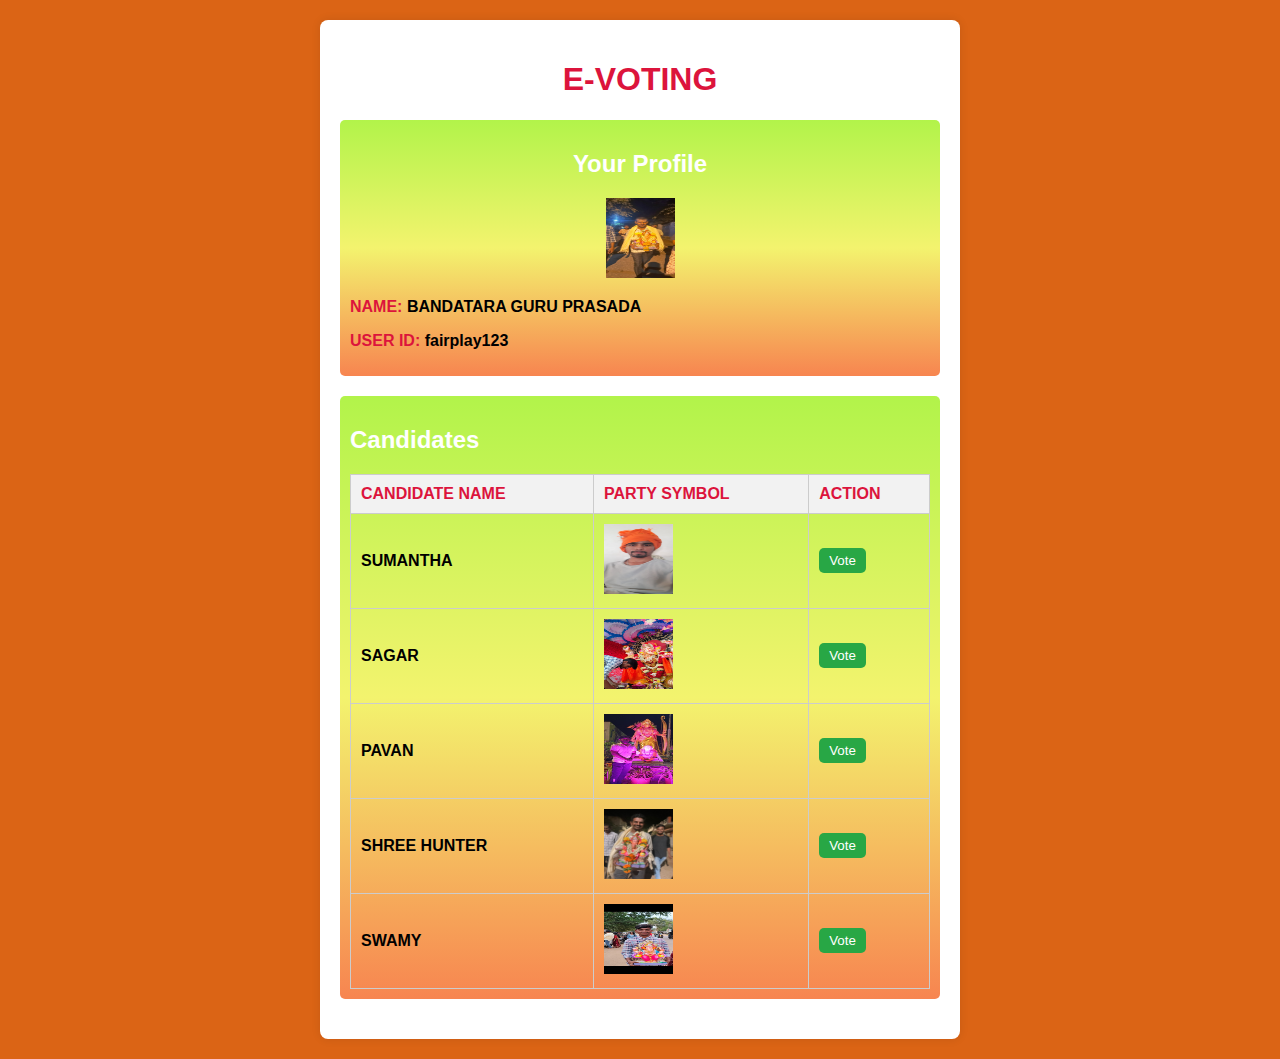
==== index.html @ 4a8f62be "first commit" ====
<!DOCTYPE html>
<html lang="en">
<head>
    <meta charset="UTF-8">
    <meta name="viewport" content="width=device-width, initial-scale=1.0">
    <title>E-Voting App</title>
    <link rel="stylesheet" href="index.css">
</head>
<body>
    <div class="container">
        <h1 class="A">E-Voting</h1>
        
        <div class="profile">
            <center>
                <h2>Your Profile</h2>
                <img src="WhatsApp Image 2024-09-19 at 10.34.49 PM.jpeg" width="69" height="80"  class="profile-image"> 
            </center>
            <p><strong class="A">Name:</strong><strong> BANDATARA GURU PRASADA</strong></p>
            <p><strong class="A">User ID:</strong><strong> fairplay123</strong></p>
        </div>

        <div class="candidates">
            <h2>Candidates</h2>
            <table>
                <thead>
                    <tr>
                        <th class="A">Candidate Name</th>
                        <th class="A">Party Symbol</th>
                        <th class="A">Action</th>
                    </tr>
                </thead>
                <tbody>
                    <tr>
                        <td><strong>SUMANTHA</strong></td>
                        <td><img src="WhatsApp Image 2024-09-19 at 10.32.25 PM.jpeg" width="69" height="70" class="party-symbol"></td>
                        <td><button>Vote</button></td>
                    </tr>
                    <tr>
                        <td><strong>SAGAR</strong></td>
                        <td><img src="WhatsApp Image 2024-09-19 at 10.32.44 PM.jpeg" width="69" height="70" class="party-symbol"></td>
                        <td><button>Vote</button></td>
                    </tr>
                    <tr>
                        <td><strong>PAVAN</strong></td>
                        <td><img src="WhatsApp Image 2024-09-19 at 10.33.11 PM.jpeg" width="69" height="70" class="party-symbol"></td>
                        <td><button>Vote</button></td>
                    </tr>
                    <tr>
                        <td><strong>SHREE HUNTER</strong></td>
                        <td><img src="WhatsApp Image 2024-09-19 at 10.33.08 PM.jpeg" width="69" height="70" class="party-symbol"></td>
                        <td><button>Vote</button></td>
                    </tr>
                    <tr>
                        <td><strong>SWAMY</strong></td>
                        <td><img src="WhatsApp Image 2024-09-19 at 10.32.11 PM.jpeg" width="69" height="70" class="party-symbol"></td>
                        <td><button>Vote</button></td>
                    </tr>
                </tbody>
            </table>
        </div>
    </div>

 
</body>
</html>
---- index.css ----
body {
    font-family: Arial, sans-serif;
    background-color: #db6415;
    margin: 0;
    padding: 20px;
}

.container {
    max-width: 600px;
    margin: auto;
    background: white;
    padding: 20px;
    border-radius: 8px;
    box-shadow: 0 0 10px rgba(0, 0, 0, 0.1);
}

h1 {
    text-align: center;
    color: #333;
}

.profile, .candidates {
    margin-bottom: 20px;
    border-radius: 5px;
    padding: 10px;
    background: linear-gradient(rgb(178, 243, 74), rgb(243, 243, 110), rgb(247, 133, 80)); /* Rainbow gradient */
    color: white; /* Change text color for better visibility */
}

table {
    width: 100%;
    border-collapse: collapse;
}

th, td {
    padding: 10px;
    text-align: left;
    border: 1px solid #ccc;
}

th {
    background-color: #f2f2f2;
}

button {
    background-color: #28a745;
    color: white;
    border: none;
    border-radius: 5px;
    padding: 5px 10px;
    cursor: pointer;
}

button:hover {
    background-color: brown;
    color: #28a745;
}

button:disabled {
    background-color: #ccc;
    cursor: not-allowed;
}

.A {
    color: crimson;
    text-transform: uppercase;
}

strong{
    color: black;
    justify-content: center;
}
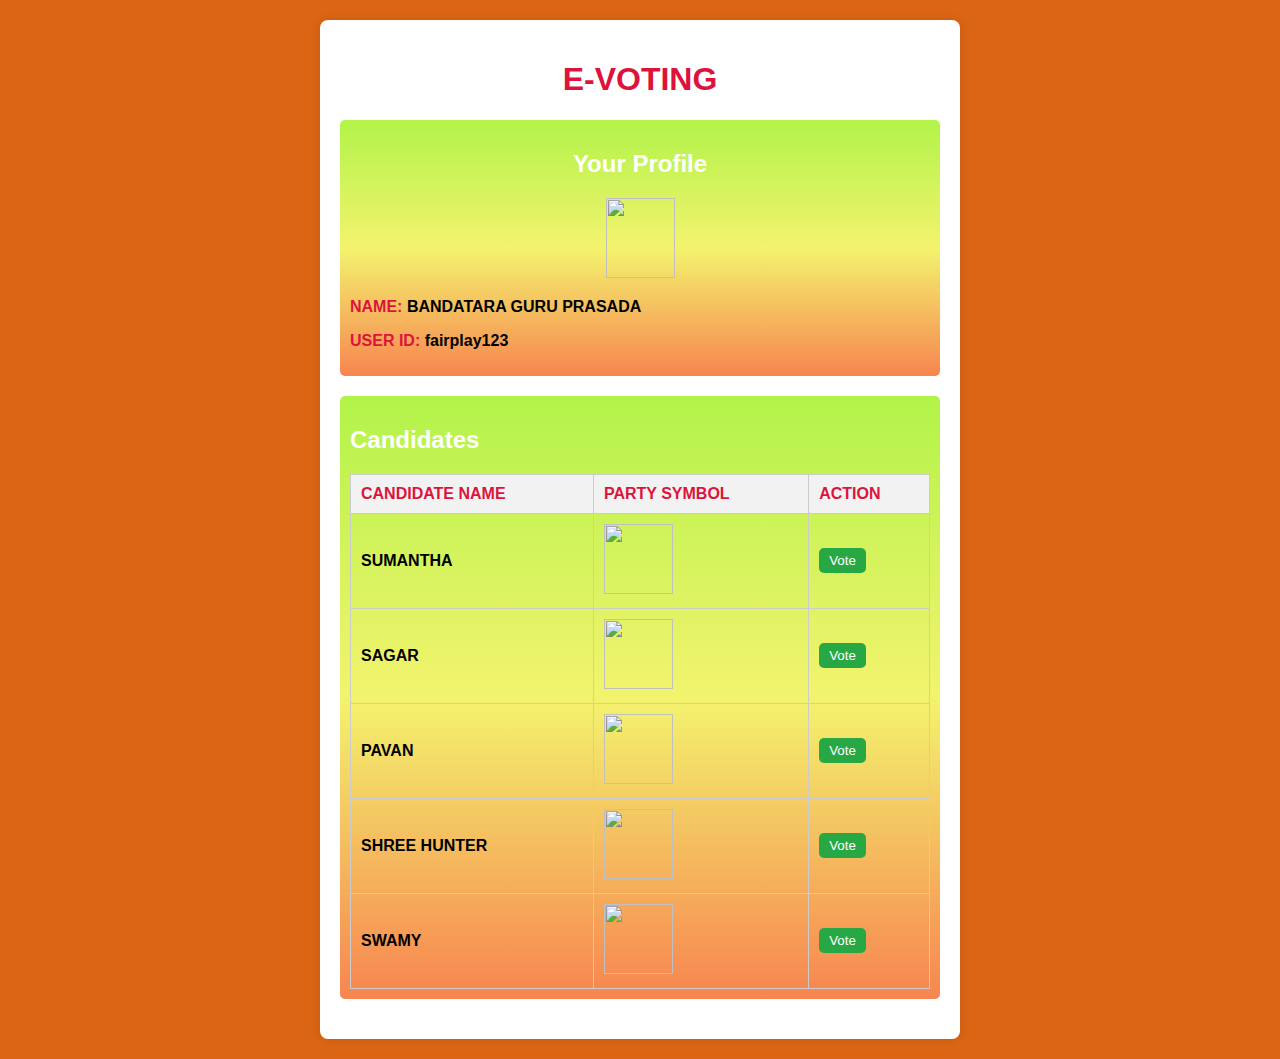
==== commit f317d21a: "Update index.html" ====
--- a/index.html
+++ b/index.html
@@ -13,7 +13,7 @@
         <div class="profile">
             <center>
                 <h2>Your Profile</h2>
-                <img src="WhatsApp Image 2024-09-19 at 10.34.49 PM.jpeg" width="69" height="80"  class="profile-image"> 
+                <img src="WhatsApp Image 2024-09-1 10.34.49 PM.jpeg" width="69" height="80"  class="profile-image"> 
             </center>
             <p><strong class="A">Name:</strong><strong> BANDATARA GURU PRASADA</strong></p>
             <p><strong class="A">User ID:</strong><strong> fairplay123</strong></p>
@@ -32,27 +32,27 @@
                 <tbody>
                     <tr>
                         <td><strong>SUMANTHA</strong></td>
-                        <td><img src="WhatsApp Image 2024-09-19 at 10.32.25 PM.jpeg" width="69" height="70" class="party-symbol"></td>
+                        <td><img src="WhatsApp Image 2024-09-19 at 10.5 PM.jpeg" width="69" height="70" class="party-symbol"></td>
                         <td><button>Vote</button></td>
                     </tr>
                     <tr>
                         <td><strong>SAGAR</strong></td>
-                        <td><img src="WhatsApp Image 2024-09-19 at 10.32.44 PM.jpeg" width="69" height="70" class="party-symbol"></td>
+                        <td><img src="WhatsApp Image 2024-09 at 10.32.44 PM.jpeg" width="69" height="70" class="party-symbol"></td>
                         <td><button>Vote</button></td>
                     </tr>
                     <tr>
                         <td><strong>PAVAN</strong></td>
-                        <td><img src="WhatsApp Image 2024-09-19 at 10.33.11 PM.jpeg" width="69" height="70" class="party-symbol"></td>
+                        <td><img src="WhatsApp Image 2024-19 at 10.33.11 PM.jpeg" width="69" height="70" class="party-symbol"></td>
                         <td><button>Vote</button></td>
                     </tr>
                     <tr>
                         <td><strong>SHREE HUNTER</strong></td>
-                        <td><img src="WhatsApp Image 2024-09-19 at 10.33.08 PM.jpeg" width="69" height="70" class="party-symbol"></td>
+                        <td><img src="WhatsApp Image 202419 at 10.33.08 PM.jpeg" width="69" height="70" class="party-symbol"></td>
                         <td><button>Vote</button></td>
                     </tr>
                     <tr>
                         <td><strong>SWAMY</strong></td>
-                        <td><img src="WhatsApp Image 2024-09-19 at 10.32.11 PM.jpeg" width="69" height="70" class="party-symbol"></td>
+                        <td><img src="WhatsApp Image  at 10.32.11 PM.jpeg" width="69" height="70" class="party-symbol"></td>
                         <td><button>Vote</button></td>
                     </tr>
                 </tbody>
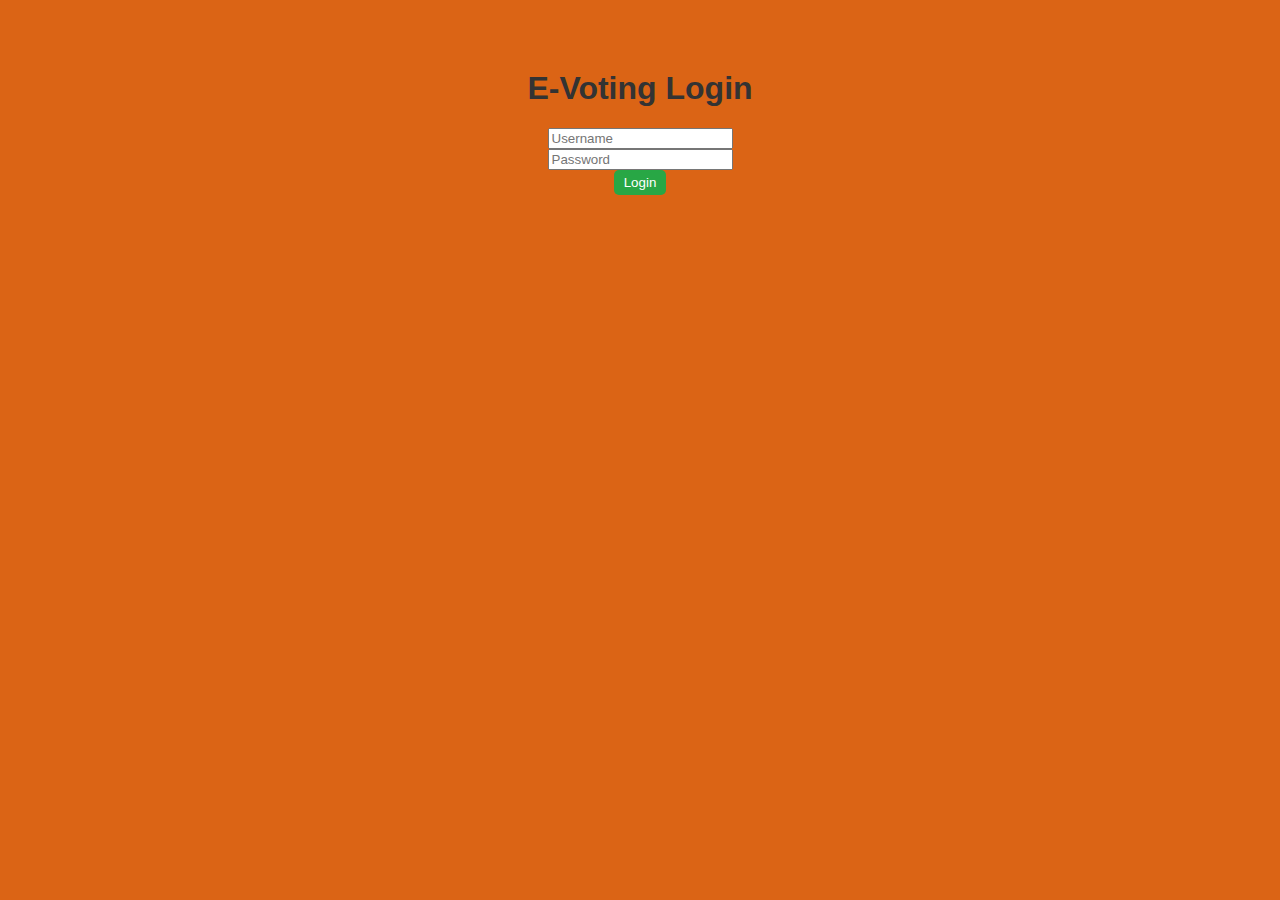
==== commit 25715ed3: "Update index.html" ====
--- a/index.html
+++ b/index.html
@@ -5,9 +5,29 @@
     <meta name="viewport" content="width=device-width, initial-scale=1.0">
     <title>E-Voting App</title>
     <link rel="stylesheet" href="index.css">
+    <style>
+        .container {
+            display: none;
+        }
+        .login {
+            text-align: center;
+            margin-top: 50px;
+        }
+    </style>
 </head>
 <body>
-    <div class="container">
+    <div class="login">
+        <h1>E-Voting Login</h1>
+        <form id="loginForm">
+            <input type="text" id="username" placeholder="Username" required>
+            <br>
+            <input type="password" id="password" placeholder="Password" required>
+            <br>
+            <button type="submit">Login</button>
+        </form>
+    </div>
+
+    <div class="container" id="votingContainer">
         <h1 class="A">E-Voting</h1>
         
         <div class="profile">
@@ -52,7 +72,7 @@
                     </tr>
                     <tr>
                         <td><strong>SWAMY</strong></td>
-                        <td><img src="WhatsApp Image  at 10.32.11 PM.jpeg" width="69" height="70" class="party-symbol"></td>
+                        <td><img src="WhatsApp Image at 10.32.11 PM.jpeg" width="69" height="70" class="party-symbol"></td>
                         <td><button>Vote</button></td>
                     </tr>
                 </tbody>
@@ -60,6 +80,6 @@
         </div>
     </div>
 
- 
+  
 </body>
 </html>
